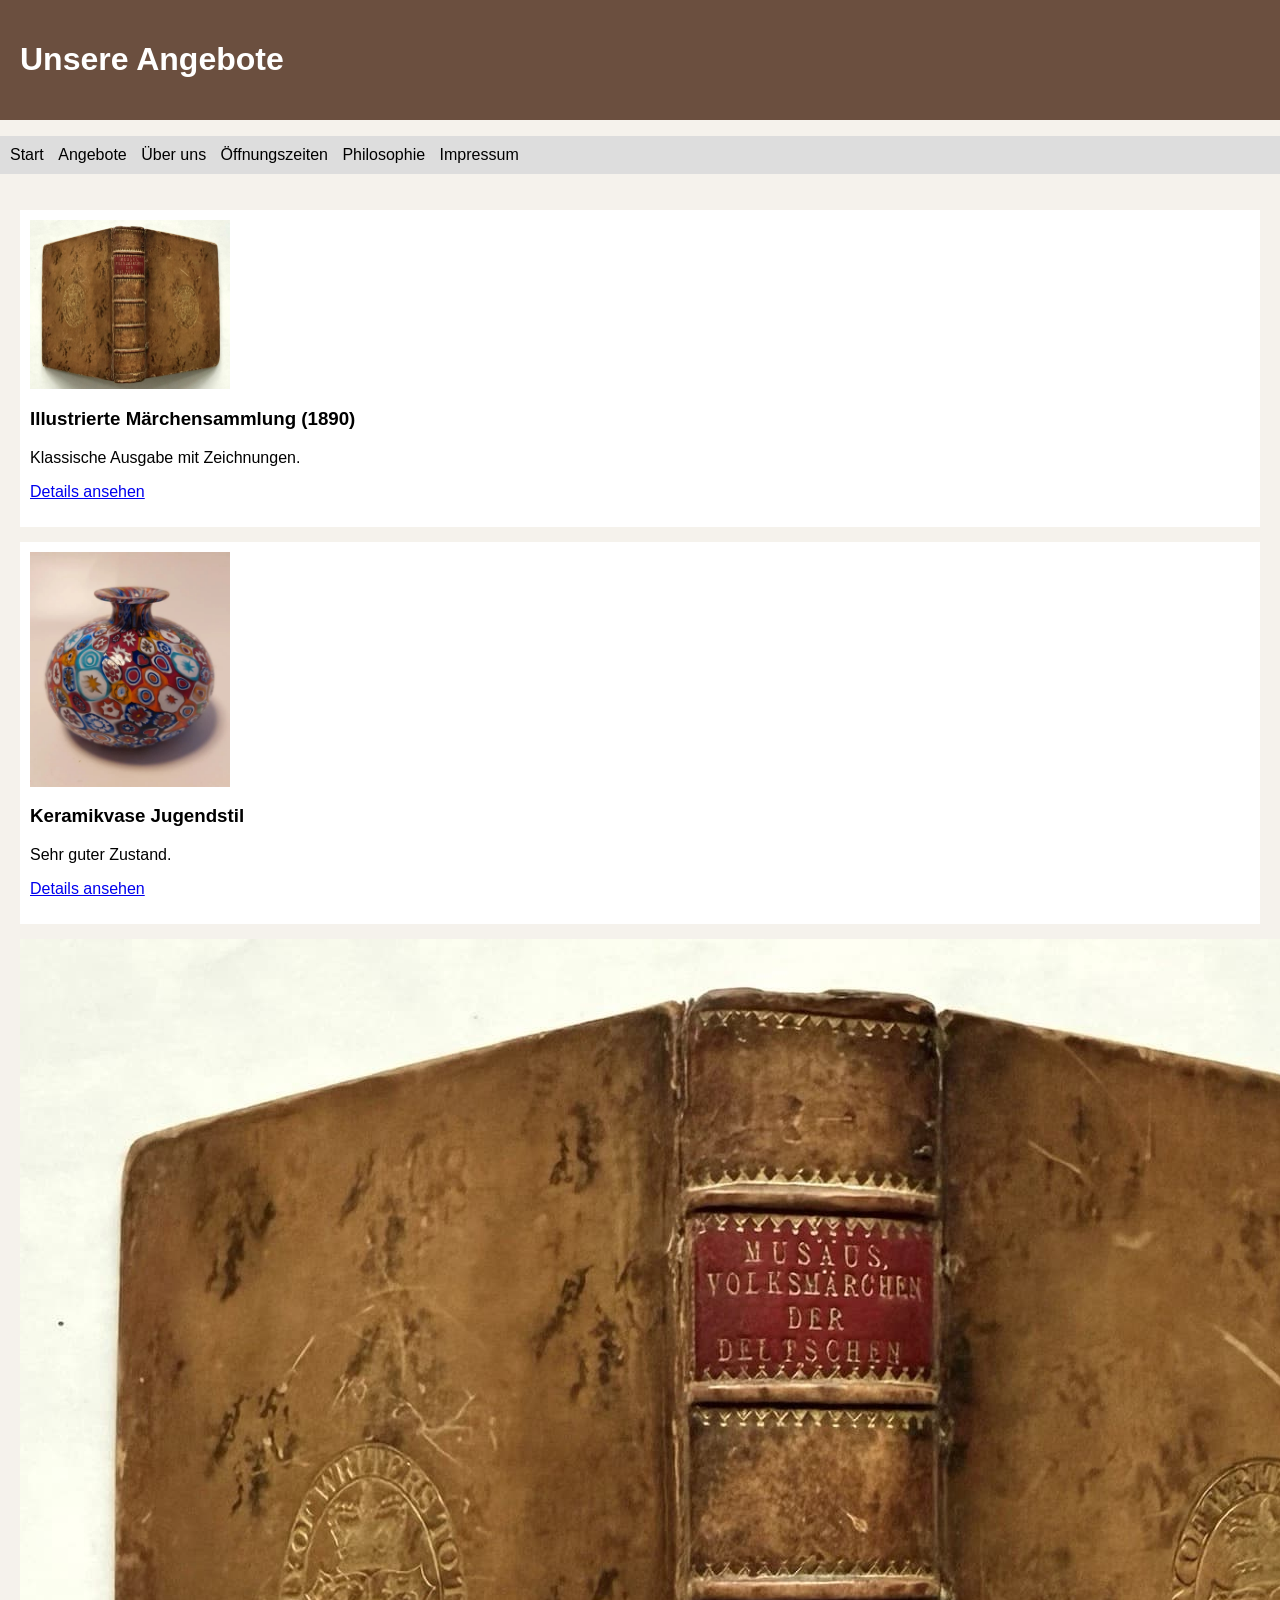
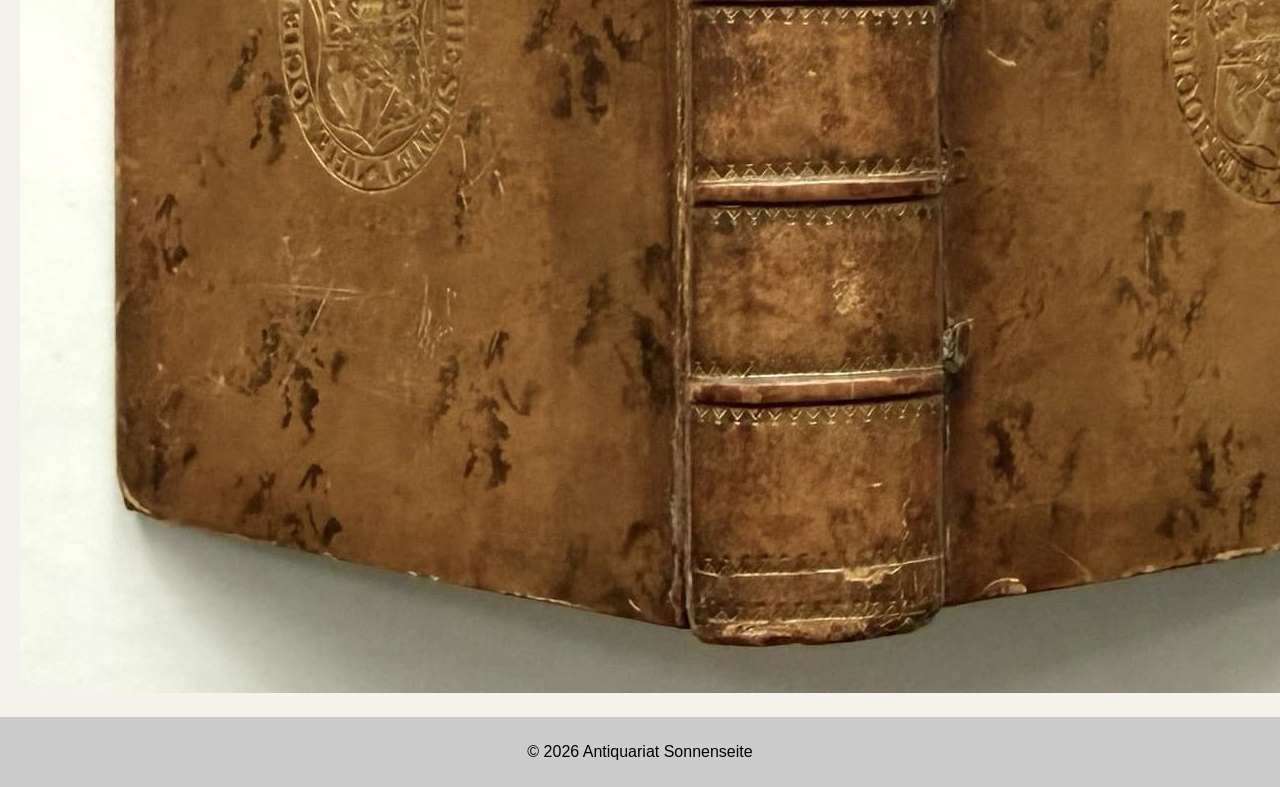
==== antiquitäten-website/angebote.html @ 0ba00cd3 "Add files via upload" ====
<!DOCTYPE html>
<html lang="de">
<head>
  <meta charset="UTF-8">
  <title>Angebote</title>
  <link rel="stylesheet" href="css/style.css">
</head>
<body>

<header>
  <h1>Unsere Angebote</h1>
</header>

<nav>
  <ul>
    <li><a href="index.html">Start</a></li>
    <li><a href="angebote.html">Angebote</a></li>
    <li><a href="team.html">Über uns</a></li>
    <li><a href="zeiten.html">Öffnungszeiten</a></li>
    <li><a href="philosophie.html">Philosophie</a></li>
    <li><a href="impressum.html">Impressum</a></li>
  </ul>
</nav>

<main>




<div class="angebot">
  <img src="bilder/angebot1.jpg" alt="Altes Buch">
  <h3>Illustrierte Märchensammlung (1890)</h3>
  <p>Klassische Ausgabe mit Zeichnungen.</p>
  <p><a href="artikel.html">Details ansehen</a></p>
</div>


<div class="angebot">
    <img src="bilder/vase1_detail.jpg" alt="Antike Vase">
    <h3>Keramikvase Jugendstil</h3>
    <p>Sehr guter Zustand.</p>
    <p><a href="vase.html">Details ansehen</a></p>
</div>

<img src="bilder/angebot1.jpg" alt="Märchenbuch" class="angebot-image">

</main>

<footer>
  <p>&copy; 2026 Antiquariat Sonnenseite</p>
</footer>

</body>
</html>
---- antiquitäten-website/css/style.css ----
body {
  font-family: Arial, sans-serif;
  background-color: #f5f2ec;
  margin: 0;
}

header {
  background: #6b4f3f;
  color: white;
  padding: 20px;
}

nav ul {
  list-style: none;
  background: #ddd;
  padding: 10px;
}

nav li {
  display: inline;
  margin-right: 10px;
}

nav a {
  color: black;
  text-decoration: none;
}

main {
  padding: 20px;
}

.angebot {
  background: white;
  padding: 10px;
  margin-bottom: 15px;
}

.content-image {
  max-width: 300px;
  width: 100%;
  height: auto;
  display: block;
  margin: 12px 0;
}

.angebot img {
  max-width: 200px;   /* z. B. 150–250px, nach Geschmack */
  width: 100%;
  height: auto;
  display: block;
  margin-bottom: 8px;
}

.team-image {
  width: 160px;
  height: 160px;
  object-fit: cover;
  display: block;
  margin: 8px 0 12px 0;
}

footer {
  background: #ccc;
  text-align: center;
  padding: 10px;
}
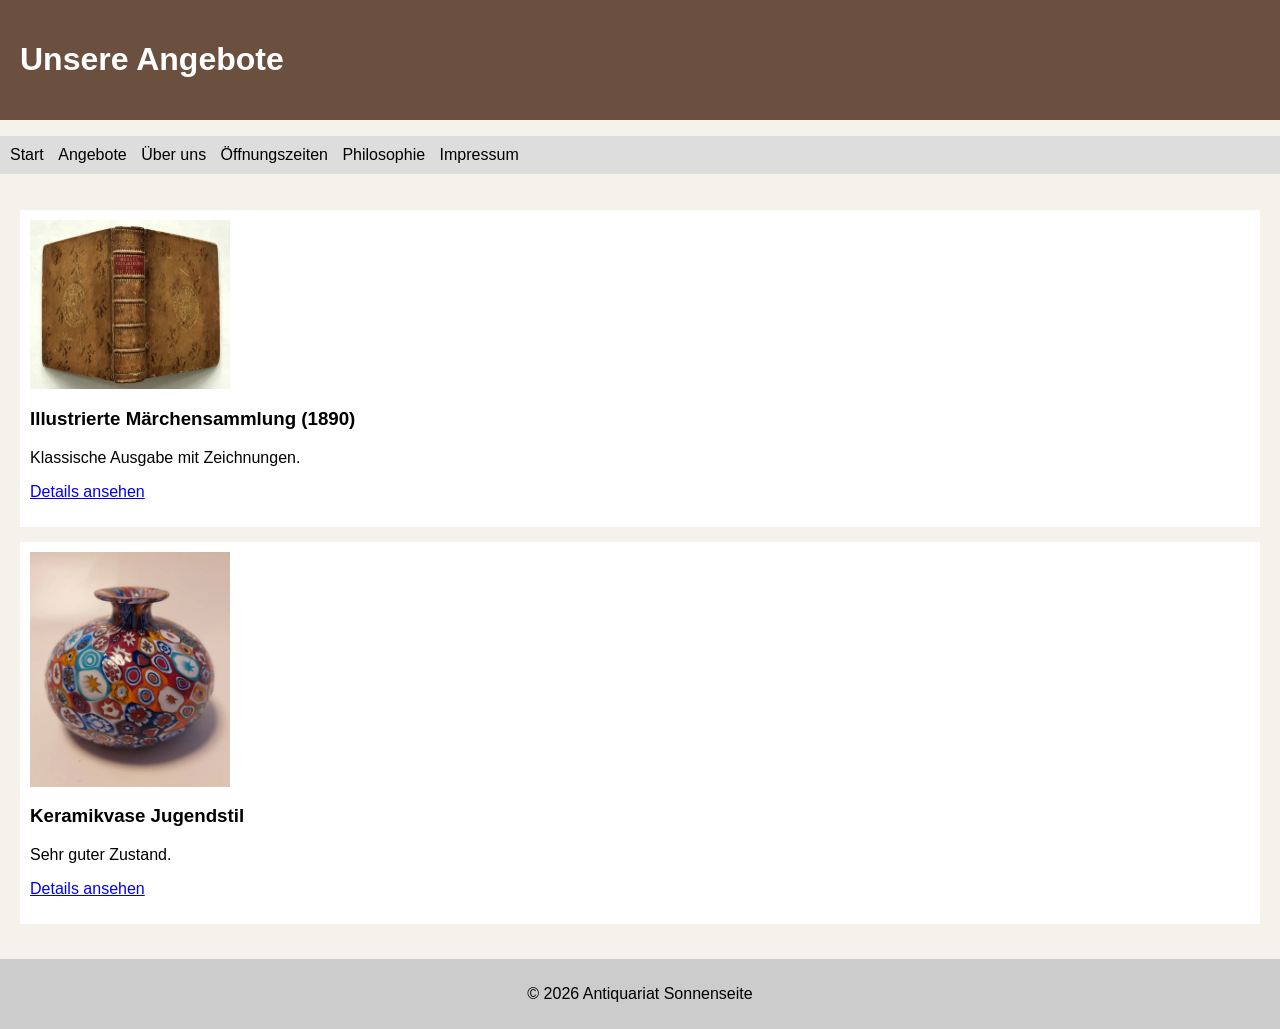
==== commit 9866a50c: "angebote.html" ====
--- a/antiquitäten-website/angebote.html
+++ b/antiquitäten-website/angebote.html
@@ -42,7 +42,6 @@
     <p><a href="vase.html">Details ansehen</a></p>
 </div>
 
-<img src="bilder/angebot1.jpg" alt="Märchenbuch" class="angebot-image">
 
 </main>
 
@@ -53,3 +52,4 @@
 </body>
 </html>
 
+
